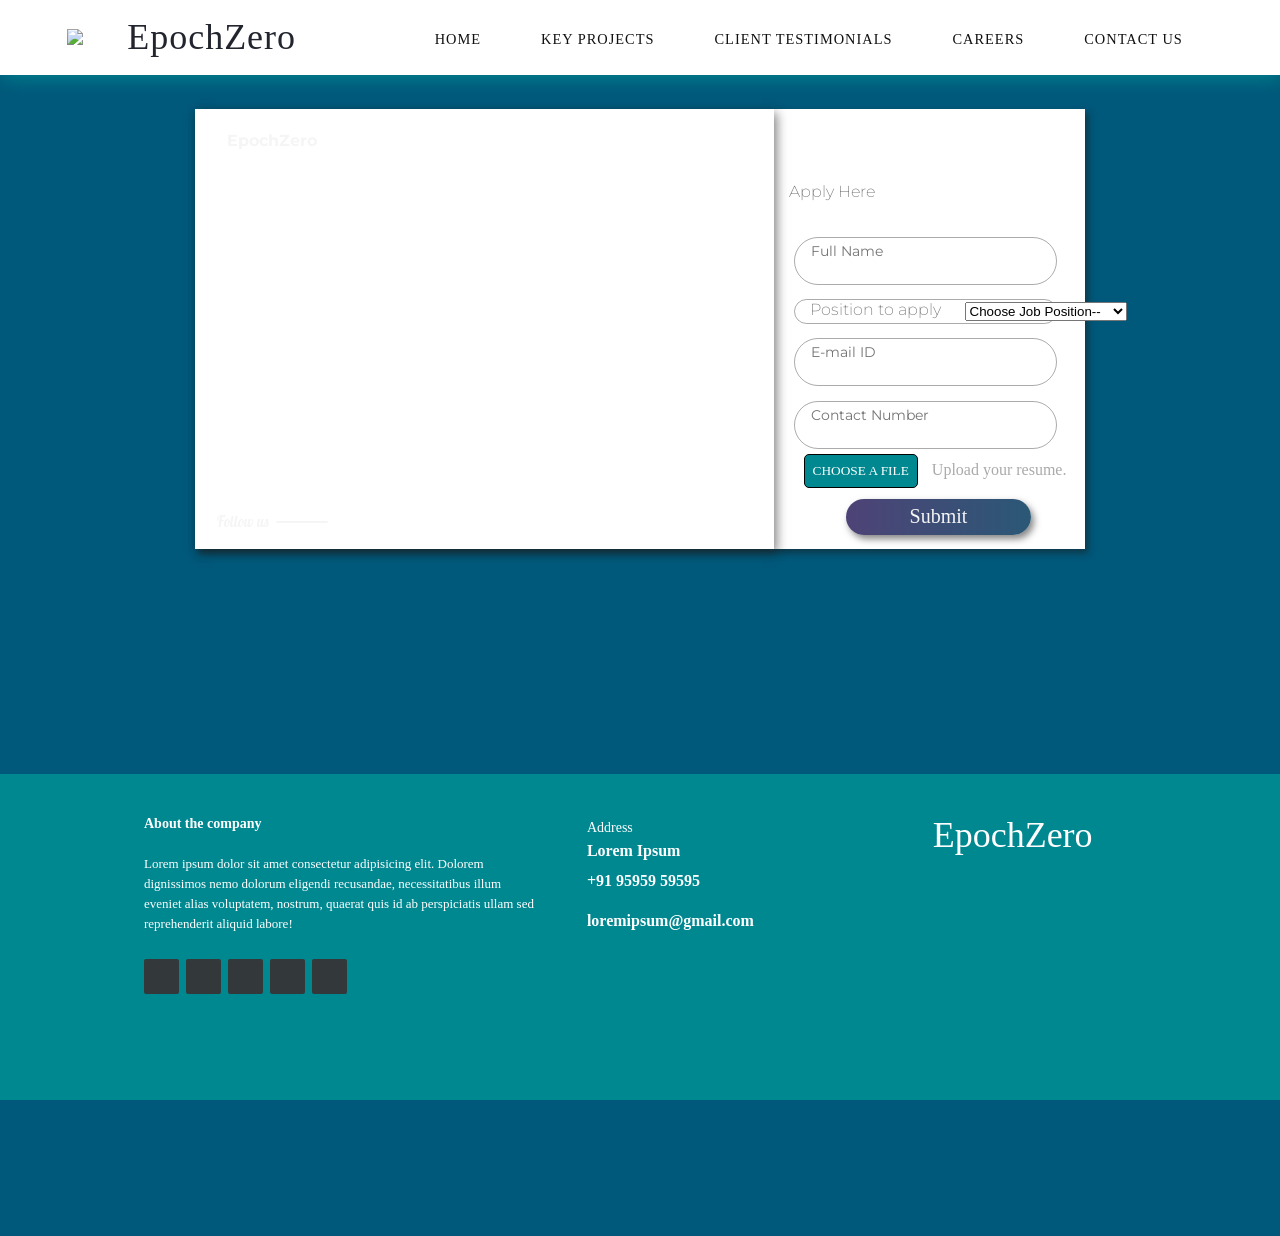
==== Careers/Index.html @ c9e94199 "Merge pull request #25 from Ayush-git-dev/main mod nav,footer" ====
<!DOCTYPE html>
<html lang="en">

<head>
    <meta charset="UTF-8">
    <meta name="viewport" content="width=device-width, initial-scale=1.0">
    <meta http-equiv="X-UA-Compatible" content="ie=edge">
    <title>Careers</title>


    <!-- Owl-Carousel -->
    <link rel="stylesheet" href="https://cdnjs.cloudflare.com/ajax/libs/OwlCarousel2/2.3.4/assets/owl.carousel.min.css"
        integrity="sha256-UhQQ4fxEeABh4JrcmAJ1+16id/1dnlOEVCFOxDef9Lw=" crossorigin="anonymous" />
    <link rel="stylesheet"
        href="https://cdnjs.cloudflare.com/ajax/libs/OwlCarousel2/2.3.4/assets/owl.theme.default.min.css"
        integrity="sha256-kksNxjDRxd/5+jGurZUJd1sdR2v+ClrCl3svESBaJqw=" crossorigin="anonymous" />

    <!-- Font Awesome CDN -->
    <script src="https://kit.fontawesome.com/23412c6a8d.js"></script>

    <!-- Custom Style-->
    <link rel="stylesheet" href="./css/Style.css">
	<link rel="shortcut icon" href="assets/favicon.ico"/>

</head>

<body>
<nav>
	
            <!--logo-->
            <a href="#" class="logo">
                <img src="assets/Logo.jpeg">
                <h1>&nbsp EpochZero</h1>
            </a>
            <!--menu-btn----------->
            <label class="menu-icon" for="menu-btn">
                <span class="nav-icon"></span>
            </label>
            <!--menu-->
            <ul class="menu">
                <li><a href="../index.html">Home</a></li>
                <li><a href="../Key Projects/index.html">Key Projects</a></li>
                <li><a href="../Client Testimonials/testimonials.html">Client Testimonials</a></li>
                <li><a href="../Careers/Index.html">Careers</a></li>
                <li><a href="../Contact Us/index.html">Contact Us</a></li>
               
            </ul>
        </nav>
    <div class="container">
        <div class="panel">
            <div class="row">
                <div class="col liquid">
                    <h4><i class="fas fa-"></i>EpochZero</h4>

                    <!-- Owl-Carousel -->

                    <div class="owl-carousel owl-theme">
                       
                    </div>

                    <!-- /Owl-Carousel -->

                    <div class="follow">
                        Follow us <i class="fab fa-facebook-f"></i>
                        <i class="fab fa-twitter"></i>
                    </div>
                </div>
                <div class="col login">

                    <form>
                        <div class="titles">
                            <h3>Apply Here</h3>
                        </div>
                        <div class="form-group">
                            <input type="text" placeholder="Full Name" class="form-input">
                            <div class="input-icon">
                                <i class="fas fa-user"></i>
                            </div>
                        </div>
                        <div class="form-group">
                            <div class="input-icon">
								<div class="input-font">
								<h3>Position to apply</h3></div>
<content class="ddl-flat">
  <select class="dropdown" tabindex="9">
    <option value="" selected="selected" disabled="disabled">Choose Job Position--</option>
    <option value="Frontend Developer">Frontend Developer</option>
    <option value="Backend Developer">Backend Developer</option>
    <option value="Database Administrator">Database Administrator</option>
    <option value="Network Engineer">Network Engineer</option>
  </select>

</content>

                           </div>
                        </div>
						 <div class="form-group">
                            <input type="text" placeholder="E-mail ID" class="form-input">
                            <div class="input-icon">
                                <i class="fas fa-envelope-open-text"></i>
								   </div>
                        </div>
						 <div class="form-group">
                            <input type="text" placeholder="Contact Number" class="form-input">
                            <div class="input-icon">
                                <i class="fas fa-mobile"></i>
								   </div>
                        </div>
						<input type="file" id="real-file" hidden="hidden" />
<button type="button" id="custom-button">CHOOSE A FILE</button>
<span id="custom-text">Upload your resume.</span>
  <script>
       const realFileBtn = document.getElementById("real-file");
const customBtn = document.getElementById("custom-button");
const customTxt = document.getElementById("custom-text");

customBtn.addEventListener("click", function() {
  realFileBtn.click();
});

realFileBtn.addEventListener("change", function() {
  if (realFileBtn.value) {
    customTxt.innerHTML = realFileBtn.value.match(
      /[\/\\]([\w\d\s\.\-\(\)]+)$/
    )[1];
  } else {
    customTxt.innerHTML = "No file chosen, yet.";
  }
});
    </script>
                        <button type="submit" class="btn btn-login">Submit</button>
                    </form>

                </div>
            </div>
        </div>
    </div>

    <script src="https://code.jquery.com/jquery-3.4.1.min.js"></script>
    <script src="https://cdnjs.cloudflare.com/ajax/libs/OwlCarousel2/2.3.4/owl.carousel.min.js"
        integrity="sha256-pTxD+DSzIwmwhOqTFN+DB+nHjO4iAsbgfyFq5K5bcE0=" crossorigin="anonymous"></script>

    <script>
        $(document).ready(function () {

            $('.owl-carousel').owlCarousel({
                loop: true,
                autoplay: true,
                autoplayTimeout: 2000,
                autoplayHoverPause: true,
                items: 1
            });
        });
    </script>
	
</body>
    <!--footer ------------->
<footer class="footer">
  <div class="footer-left col-md-4 col-sm-6">
    <p class="about">
      <span> About the company</span> 
		Lorem ipsum dolor sit amet consectetur adipisicing elit. Dolorem dignissimos nemo dolorum eligendi recusandae, necessitatibus illum eveniet alias voluptatem, nostrum, quaerat quis id ab perspiciatis ullam sed reprehenderit aliquid labore!
    </p>
    <div class="icons">
      <a href="#"><i class="fa fa-facebook"></i></a>
      <a href="#"><i class="fa fa-twitter-square"></i></a>
      <a href="#"><i class="fa fa-linkedin"></i></a>
      <a href="#"><i class="fa fa-google-plus"></i></a>
      <a href="#"><i class="fa fa-instagram"></i></a>
    </div>
  </div>
  <div class="footer-center col-md-4 col-sm-6">
    <div>
      <i class="fa fa-map-marker"></i>
      <p><span> Address</span> Lorem Ipsum</p>
    </div>
    <div>
      <i class="fa fa-mobile"></i>
      <p>+91 95959 59595</p>
    </div>
    <div>
      <i class="fa fa-envelope"></i>
      <p>loremipsum@gmail.com</p>
    </div>
  </div>
  <div class="footer-right col-md-4 col-sm-6">
    <h2> EpochZero</h2>
  </div>
</footer>

</html>
---- Careers/css/Style.css ----
/* Import fonts from google font */
@import url('https://fonts.googleapis.com/css?family=Lobster|Montserrat&display=swap');


html{
    height: 100%;
    overflow: hidden;
    background: #00587a;
    background: var(--mango-gradient);
}
body{
	height: 120%;
	padding: 4px;
	position:fixed;
    top: 20px;
	overflow: scroll;
    background: #00587a;
    background: var(--mango-gradient);
margin:0px;
    font-family: calibri;
}
.logo {
    font-size: 1.5rem;
    line-height: 55px;
    color:#22252e;
    letter-spacing: 1px;
    font-weight: 200;
    margin: 0px;
    align-content: flex-start
    ;
}
  .logo h1{
    position: relative;
    font-weight: 200;
    top: -85px;
    left: 40px;
  }
*{
    box-sizing: border-box;
}
ul{
    list-style: none;
}
a{
    text-decoration: none;
}
.main{
    width:100%;
    height:100vh;
    background-image: url(images/product.bg);
    background-size: cover;
    background-position: top left;
    position: relative;
}
.logo img{
    height: 20px;
}
nav{
    display: flex;
    align-items: stretch;
    justify-content: space-around;
    padding: 10px 30px;
    background-color:#fff;
    box-shadow: 2px 2px 20px #008891;
    z-index: 1;
    width:100%;
    height: 75px;
    position: fixed;
    left: 0px;
    top: 0px;
}
nav ul{
    display: flex;
    margin:0px;
    padding: 0px;
}
nav ul li a{
    height:40px;
    line-height: 43px;
    margin: 8px;
    padding: 0px 22px;
    display: flex;
    font-size: 0.9rem;
    text-transform: uppercase;
    font-weight: 400;
    color:#111;
    letter-spacing: 1px;
}
nav ul li a:hover{
    background-color: #2ea5ad;
    color:#fff;
    box-shadow: 5px 10px 30px #9bd9dd;
    transition: all ease 0.2s;
}


/* Variables */
:root{
    --primary-gradient: linear-gradient(to right, #4e4376, #2b5876);
    --mango-gradient : #00587a;
    --text-color: #F7F9F9;
    --Montserrat: "Montserrat", cursive;
    --Lobster: "Lobster", cursive;
    --primary-shadow: 3px 4px 7px rgba(27, 27, 27, 0.534);
    --border-color: rgba(0,0,0,0.329);
}

.container{
    display: flex;
    justify-content: center;
    align-items: center;
    height: 98%;
    max-height: 610px;
}

.container .panel{
    width: 70%;
    height: 72%;
    box-shadow: var(--primary-gradient);
}

.row{
    display: grid;
    grid-template-columns: 65% 35%;
    height: 100%;
    background: #fff;
	box-shadow: 3px 4px 7px rgba(27, 27, 27, 0.534);
}

.liquid{
    background: url('../assets/pic.jpg');
    background-size: cover;
    background-repeat: no-repeat;
	box-shadow: 3px 4px 10px rgba(27, 27, 27, 0.534);
}

.liquid h4{
    text-align: left;
    padding: 0 2rem;
    color: whitesmoke;
    font-family: var(--Montserrat);
}

.owl-carousel{
    width: 100%;
    height: 320px;
    max-height: 330px;
}

.owl-carousel .owl-item .login_img{
    float: right;
    width: 400px;
    height: 300px;
    background-repeat: no-repeat;
    background-size: cover;
    padding-right: 3rem;
}

.owl-dots{
    position: fixed;
    padding: 3rem 1.2rem;
    display: flex !important;
    flex-direction: column;
    transform: translateY(-240px);
}

.owl-dots button{
    border-radius: 5rem;
    margin: .3rem 0;
}

.owl-dots button span{
    background: var(--text-color) !important;
    margin: 0rem .6rem !important;
}

.owl-dots .active{
    border: 1px solid #ffd765 !important;
}

.owl-dots .active span{
    background: #ffd765 !important;
    margin: .3rem .5rem !important;
}

.follow{
    padding: 0 1.4rem;
    padding-top: 1.4rem;
    font-family: var(--Lobster);
    color: whitesmoke;
    position: relative;
    font-size: .9rem;
}

.follow::after{
    content: "";
    position: absolute;
    left: 14%;
    width: 50px;
    border: 1px solid whitesmoke;
    border-radius: 4rem;
    margin-top: .5rem;
}

.follow i:first-child{
    margin-left: 4rem;
}

/* Second Column Login */

.btn{
    padding: .5rem 1.5rem;
    border: none;
    border-radius: 4rem;
    background: #2b5876;
    color: whitesmoke;
    font-size: .7rem;
    font-family: var(--Montserrat);
    box-shadow: var(--primary-shadow);
    cursor: pointer;
}

.login .btn-signup, 
form .btn-login{
    background: var(--primary-gradient);
	 position: relative;
	font-family: calibri;
	font-size: 20px;
    font-weight: 200;
    top: -15px;
    left: 40px;
    float: right;
    margin: 1rem;
}

.titles{
    margin-bottom: 2.2rem;
	 position: relative;
	font-family: calibri;
	font-size: 20px;
    font-weight: 200;
    top: -15px;
    left: 40px;
}

form{
    height: 65%;
    max-height: 350px;
    margin-top: 5.5rem;
}

form h3, form h6{
    font-family: var(--Montserrat);
    padding: 0;
    margin: 0;
    padding-left: 3rem;
}

form h6{
    padding-left: 4.5rem;
    font-family: var(--Lobster);
    color: #444444;
}

form .form-group{
    text-align: left;
	 position: relative;
	font-family: calibri;
	font-size: 20px;
    font-weight: 200;
    top: -15px;
    left: 20px;
    border: 1px solid var(--border-color);
    margin-top: .9rem;
    margin-right: 3rem;
    border-radius: 3rem;
}

form .form-group .form-input{
    padding: .5rem 1rem;
	top: -15px;
    left: 40px;
    background: transparent;
    border: none;
	max-height: 20px;
    font-family: var(--Montserrat);
    font-size: .9rem;
    overflow: hidden;
}

form input:focus{
    outline: none;
}
.input-font {
	max-height: 0px;
}
form h3{
	position: relative;
	top: 0px;
	left: -73px;
font-family: var(--Montserrat);
    padding: 0;
    margin: 0;
    padding-left: 3rem;
	font-weight: 200;
	color: #444444d2;
	font-size: 16px;
}
form .input-icon{
	display: inline-block;
    padding-left: 40px;
	color: var(--border-color);
}
.ddl-flat{
	 position: relative;
	font-family: calibri;
	background: #;
    font-weight: 200;
    top: -2px;
    left: 130px;
}
#custom-button {
  padding: 8px;
  color: white;
  background-color: #008891;
  border: 1px solid #000;
  border-radius: 5px;
  cursor: pointer;
	 position: relative;
	font-family: calibri;
    font-weight: 200;
    top: -10px;
    left: 30px;
}

#custom-button:hover {
  background-color: #00587a;
}

#custom-text {
  margin-left: 10px;
  font-family: sans-serif;
  color: #aaa;
	position: relative;
	font-family: calibri;
    font-weight: 200;
    top: -10px;
    left: 30px;
}

form .btn-login{
    float: none;
    padding: .4rem 4rem;
    margin-left: 2rem;
}
.footer {
  background-color: #008891;
  width: 110%;
	height: 45%;
	position: relative;
	top: 50px;
	left: -10px;
  text-align: left;
  font-family: calibri;
  font-weight: bold;
  font-size: 16px;
  padding: 10px;
padding-left: 150px;
	padding-top: 40px;
  margin-top: 90px;
}

.footer .footer-left,
.footer .footer-center,
.footer .footer-right {
  display: inline-block;
  vertical-align: top;
}

/* footer left*/

.footer .footer-left {
  width: 33%;
  padding-right: 15px;
}

.footer .about {
  line-height: 20px;
  color: #ffffff;
  font-size: 13px;
  font-weight: normal;
  margin: 0;
}

.footer .about span {
  display: block;
  color: #ffffff;
  font-size: 14px;
  font-weight: bold;
  margin-bottom: 20px;
}

.footer .icons {
  margin-top: 25px;
}

.footer .icons a {
  display: inline-block;
  width: 35px;
  height: 35px;
  cursor: pointer;
  background-color: #33383b;
  border-radius: 2px;
  font-size: 20px;
  color: #ffffff;
  text-align: center;
  line-height: 35px;
  margin-right: 3px;
  margin-bottom: 5px;
}


/* footer center*/

.footer .footer-center {
  width: 30%;
}

.footer .footer-center i {
  background-color: #33383b;
  color: #ffffff;
  font-size: 25px;
  width: 38px;
  height: 38px;
  border-radius: 50%;
  text-align: center;
  line-height: 42px;
  margin: 10px 15px;
  vertical-align: middle;
}

.footer .footer-center i.fa-envelope {
  font-size: 17px;
  line-height: 38px;
}

.footer .footer-center p {
  display: inline-block;
  color: #ffffff;
  vertical-align: middle;
  margin: 0;
}

.footer .footer-center p span {
  display: block;
  font-weight: normal;
  font-size: 14px;
  line-height: 2;
}

.footer .footer-center p a {
  color: #0099ff;
  text-decoration: none;
}


/* footer right*/

.footer .footer-right {
  width: 35%;
}

.footer h2 {
  color: #ffffff;
  font-size: 36px;
  font-weight: normal;
  margin: 0;
}

.footer h2 span {
  color: #0099ff;
}

.footer .menu {
  color: #ffffff;
  margin: 20px 0 12px;
  padding: 0;
}

.footer .menu a {
  display: inline-block;
  line-height: 1.8;
  text-decoration: none;
  color: inherit;
}

.footer .menu a:hover {
  color: #0099ff;
}

.footer .name {
  color: #0099ff;
  font-size: 14px;
  font-weight: normal;
  margin: 0;
}

@media (max-width: 767px) {
  .footer {
    font-size: 14px;
  }
  .footer .footer-left,
  .footer .footer-center,
  .footer .footer-right {
    display: block;
    width: 100%;
    margin-bottom: 40px;
    text-align: center;
  }
  .footer .footer-center i {
    margin-left: 0;
  }
}
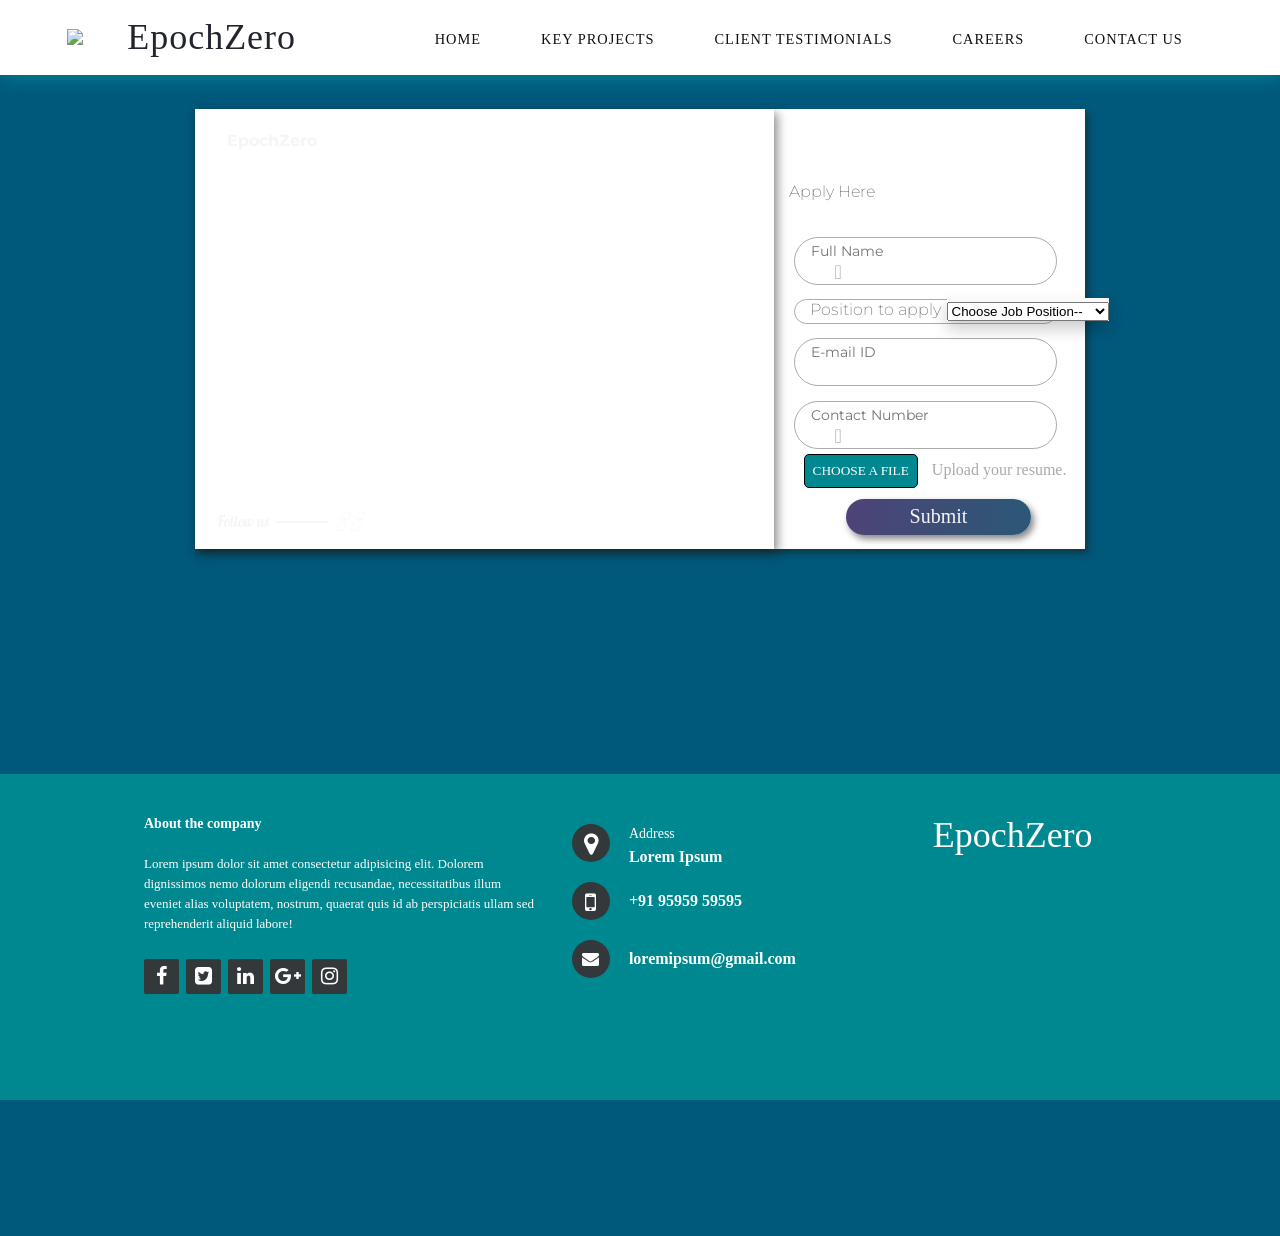
==== commit 2d653565: "Merge pull request #30 from Ayush-git-dev/main mod" ====
--- a/Careers/Index.html
+++ b/Careers/Index.html
@@ -16,6 +16,7 @@
         integrity="sha256-kksNxjDRxd/5+jGurZUJd1sdR2v+ClrCl3svESBaJqw=" crossorigin="anonymous" />
 
     <!-- Font Awesome CDN -->
+		<link rel="stylesheet" href="https://cdnjs.cloudflare.com/ajax/libs/font-awesome/4.7.0/css/font-awesome.min.css">
     <script src="https://kit.fontawesome.com/23412c6a8d.js"></script>
 
     <!-- Custom Style-->
--- a/Careers/css/Style.css
+++ b/Careers/css/Style.css
@@ -312,12 +312,16 @@
 	color: var(--border-color);
 }
 .ddl-flat{
+	  display: inline-block;
+  background-color: #f9f9f9;
+  box-shadow: 0px 8px 16px 0px rgba(0,0,0,0.2);
+  z-index: 1;
 	 position: relative;
 	font-family: calibri;
-	background: #;
+	fg: #008891;
     font-weight: 200;
     top: -2px;
-    left: 130px;
+    left: 112px;
 }
 #custom-button {
   padding: 8px;
@@ -520,4 +524,9 @@
   .footer .footer-center i {
     margin-left: 0;
   }
+}
+
+.icons a:hover{
+  transform:scale(1.1);
+  
 }
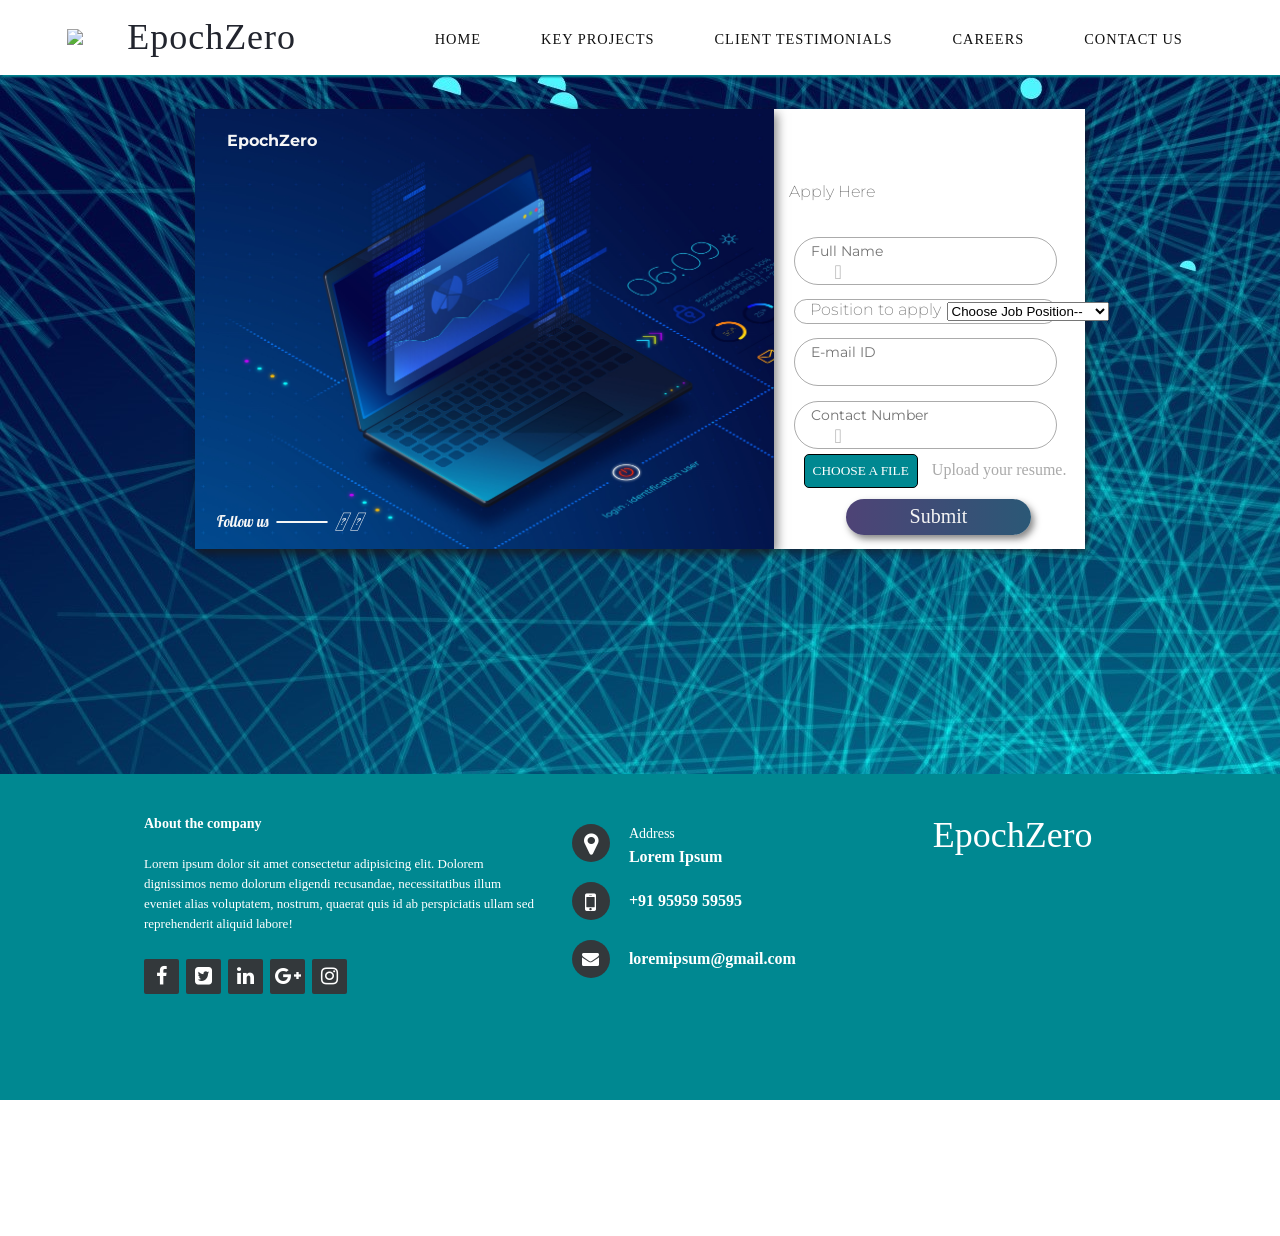
==== commit 49df63b5: "Merge pull request #35 from Ayush-git-dev/main mod pop" ====
--- a/Careers/Index.html
+++ b/Careers/Index.html
@@ -66,7 +66,7 @@
                         <i class="fab fa-twitter"></i>
                     </div>
                 </div>
-                <div class="col login">
+                <div class="col-login">
 
                     <form>
                         <div class="titles">
--- a/Careers/css/Style.css
+++ b/Careers/css/Style.css
@@ -5,16 +5,17 @@
 html{
     height: 100%;
     overflow: hidden;
-    background: #00587a;
+    background: url("../assets/19691.jpg");
     background: var(--mango-gradient);
 }
 body{
+		  overflow-x: hidden;
 	height: 120%;
 	padding: 4px;
 	position:fixed;
     top: 20px;
 	overflow: scroll;
-    background: #00587a;
+    background: url("../assets/19691.jpg");
     background: var(--mango-gradient);
 margin:0px;
     font-family: calibri;
@@ -61,7 +62,7 @@
     justify-content: space-around;
     padding: 10px 30px;
     background-color:#fff;
-    box-shadow: 2px 2px 20px #008891;
+    box-shadow: 2px 2px 2px #008891;
     z-index: 1;
     width:100%;
     height: 75px;
@@ -97,7 +98,7 @@
 /* Variables */
 :root{
     --primary-gradient: linear-gradient(to right, #4e4376, #2b5876);
-    --mango-gradient : #00587a;
+    --mango-gradient : url("../assets/19691.jpg");
     --text-color: #F7F9F9;
     --Montserrat: "Montserrat", cursive;
     --Lobster: "Lobster", cursive;
@@ -128,7 +129,7 @@
 }
 
 .liquid{
-    background: url('../assets/pic.jpg');
+    background: url("../assets/2175137.jpg");
     background-size: cover;
     background-repeat: no-repeat;
 	box-shadow: 3px 4px 10px rgba(27, 27, 27, 0.534);
@@ -219,6 +220,150 @@
     box-shadow: var(--primary-shadow);
     cursor: pointer;
 }
+@media(max-width:1100px){
+    nav{
+        justify-content: space-between;
+        height: 65px;
+    }
+    .menu{
+        display: none;
+        position: absolute;
+        top: 65px;
+        left: 0px;
+        background-color: #fff;
+        border-bottom: 4px solid #5a76fd;
+        width:100%;
+    }
+    .menu li{
+        width:100%;
+    }
+    nav .menu li a{
+        width:100%;
+        height: 40px;
+        justify-content: center;
+        align-items: center;
+        margin:0px;
+        padding: 25px;
+        border:1px solid rgba(38,38,38,0.03);
+    }
+    nav .menu-icon{
+        cursor: pointer;
+        float: right;
+        padding: 28px 20px;
+        position: relative;
+        user-select: none;
+    }
+    nav .menu-icon .nav-icon{
+        background-color: #333333;
+        display: block;
+        height: 2px;
+        position: relative;
+        transition: background 0.2s ease-out;
+        width:18px;
+    }
+    nav .menu-icon .nav-icon:before,
+    nav .menu-icon .nav-icon:after{
+        background: #333333;
+        content: '';
+        display: block;
+        height: 100%;
+        position: absolute;
+        transition: all ease-out 0.2s;
+        width:100%;
+    }
+    nav .menu-icon .nav-icon:before{
+        top: 5px;
+    }
+    nav .menu-icon .nav-icon:after{
+        top:-5px;
+    }
+    nav .menu-btn:checked ~ .menu-icon .nav-icon{
+        background: transparent;
+    }
+    nav .menu-btn:checked ~ .menu-icon .nav-icon:before{
+        transform: rotate(-45deg);
+        top: 0;
+    }
+    nav .menu-btn:checked ~ .menu-icon .nav-icon:after{
+        transform: rotate(45deg);
+        top: 0;
+    }
+    nav .menu-btn{
+        display: none;
+    }
+    nav .menu-btn:checked ~ .menu{
+        display: block;
+    }
+    .home-img{
+        display: none;
+    }
+    .home-text{
+        width:100%;
+        justify-content: center;
+        align-items: center;
+        display: flex;
+        flex-direction: column;
+        height: 45vh;
+        background-color: rgba(33,33,33,0.35);
+        margin: 0px;
+    }
+    .home-content{
+        width:100%;
+        margin:0px;
+        position: static;
+        transform: translate(0px,70px);
+        background-image: url("../images/bg2.png");
+        background-repeat: no-repeat;
+        background-size: cover;
+        background-position: top right;
+        box-shadow: 2px 2px 30px rgba(90,118,253,0.15);
+    }
+    .home-text h1{
+        color:#fff;
+        padding: 0px 20px;
+        font-size: 2.5rem;
+        border: 1px solid #fff;
+    }
+    .home-text p{
+        color:rgba(255,255,255,0.85);
+        margin: 10px 0px 20px 0px;
+        width:50%;
+    }
+    .arrow{
+        height: 70px;
+    }
+   .main{
+       background-size: 500px;;
+   }
+   .timing,.arrow,.scroll{
+       bottom: 40px;
+   }
+}
+@media (max-width: 767px) {
+	.footer{
+		margin-top: 300px;
+min-height: 600px;
+min-width: 430px;
+	}
+  .footer {
+    font-size: 14px;
+  }
+  .footer .footer-left,
+  .footer .footer-center,
+  .footer .footer-right {
+	  margin-left: -60px;
+    display:inline-block;
+    width: 100%;
+    margin-bottom: 40px;
+    text-align: center;
+  }
+  .footer .footer-center i {
+    margin-left: 0;
+  }
+}
+nav .menu-btn{
+    display: none;
+}
 
 .login .btn-signup, 
 form .btn-login{
@@ -231,6 +376,9 @@
     left: 40px;
     float: right;
     margin: 1rem;
+}
+@media (max-width: 767px) {
+	
 }
 
 .titles{
@@ -313,9 +461,8 @@
 }
 .ddl-flat{
 	  display: inline-block;
-  background-color: #f9f9f9;
-  box-shadow: 0px 8px 16px 0px rgba(0,0,0,0.2);
-  z-index: 1;
+  background-color: ;
+  z-index: 0;
 	 position: relative;
 	font-family: calibri;
 	fg: #008891;
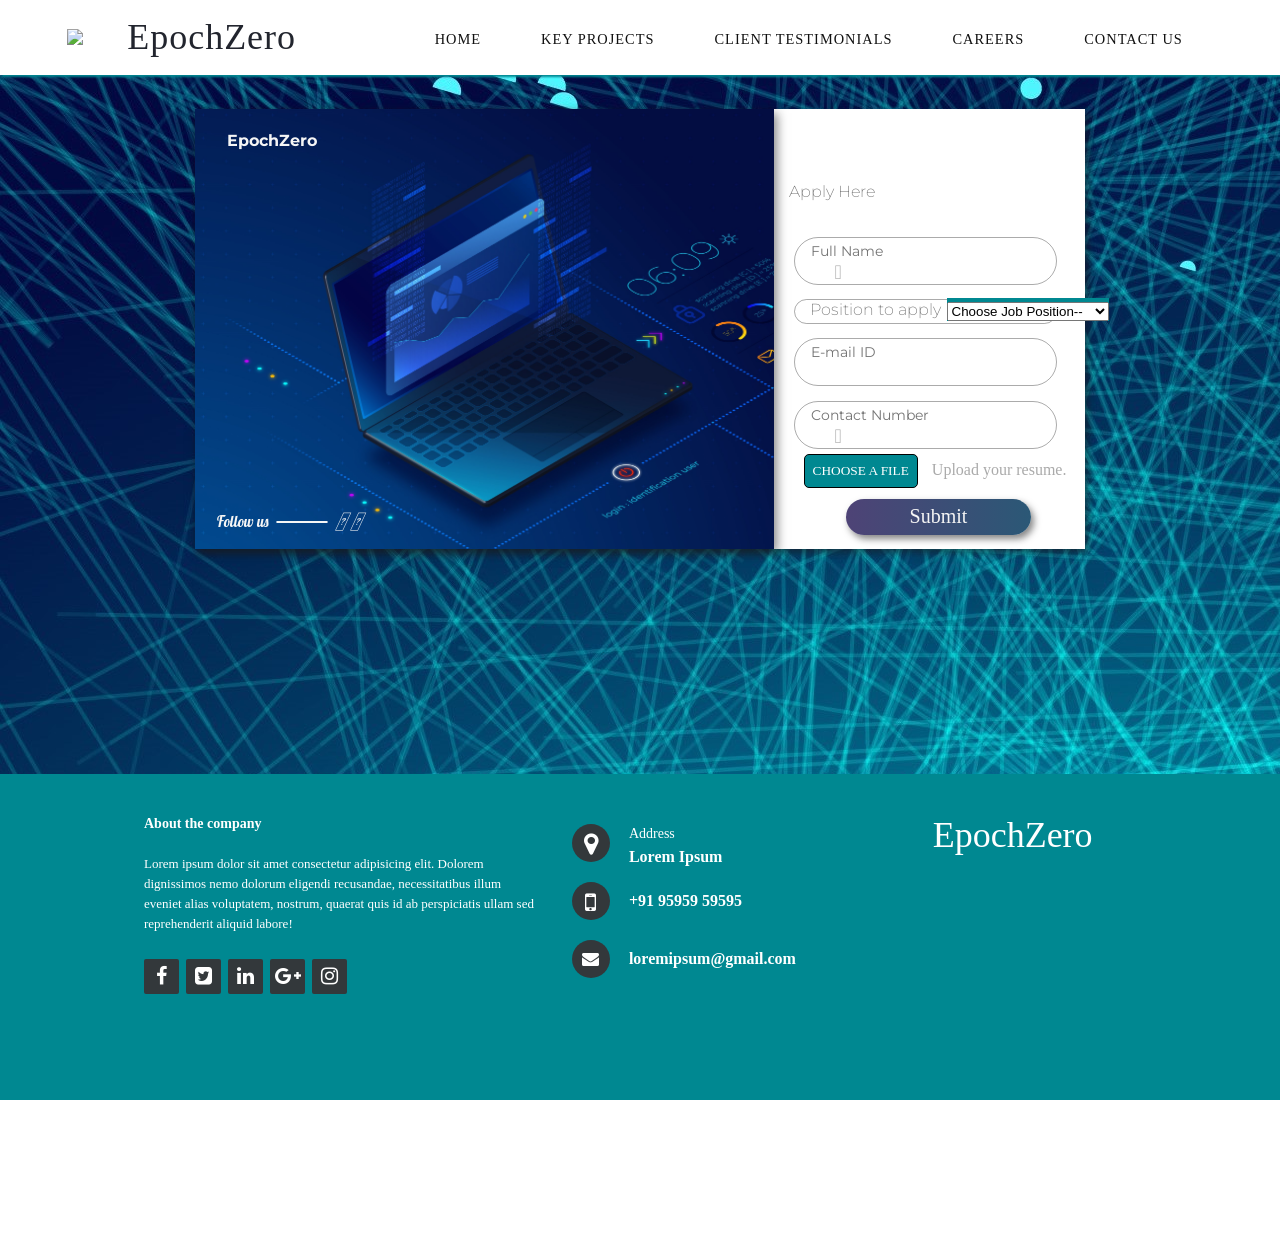
==== commit d9d1d359: "Merge pull request #37 from Ayush-git-dev/main mod" ====
--- a/Careers/Index.html
+++ b/Careers/Index.html
@@ -22,6 +22,7 @@
     <!-- Custom Style-->
     <link rel="stylesheet" href="./css/Style.css">
 	<link rel="shortcut icon" href="assets/favicon.ico"/>
+<link rel="stylesheet" href="https://unpkg.com/aos@next/dist/aos.css" />
 
 </head>
 
@@ -34,6 +35,7 @@
                 <h1>&nbsp EpochZero</h1>
             </a>
             <!--menu-btn----------->
+				<input class="menu-btn" type="checkbox" id="menu-btn">
             <label class="menu-icon" for="menu-btn">
                 <span class="nav-icon"></span>
             </label>
@@ -47,7 +49,7 @@
                
             </ul>
         </nav>
-    <div class="container">
+    <div class="container" data-aos="fade-left" data-aos-duration="500" data-aos-once="false">
         <div class="panel">
             <div class="row">
                 <div class="col liquid">
@@ -188,5 +190,11 @@
     <h2> EpochZero</h2>
   </div>
 </footer>
-
+<script src="https://unpkg.com/aos@next/dist/aos.js"></script>
+    <script>
+      AOS.init({
+        duration: 3000,
+        once: true,
+      });
+    </script>
 </html>
--- a/Careers/css/Style.css
+++ b/Careers/css/Style.css
@@ -69,6 +69,9 @@
     position: fixed;
     left: 0px;
     top: 0px;
+}
+nav .menu-btn{
+visibility: hidden;
 }
 nav ul{
     display: flex;
@@ -461,11 +464,11 @@
 }
 .ddl-flat{
 	  display: inline-block;
-  background-color: ;
+  background-color: #fff;
   z-index: 0;
 	 position: relative;
 	font-family: calibri;
-	fg: #008891;
+	background: #008891;
     font-weight: 200;
     top: -2px;
     left: 112px;
